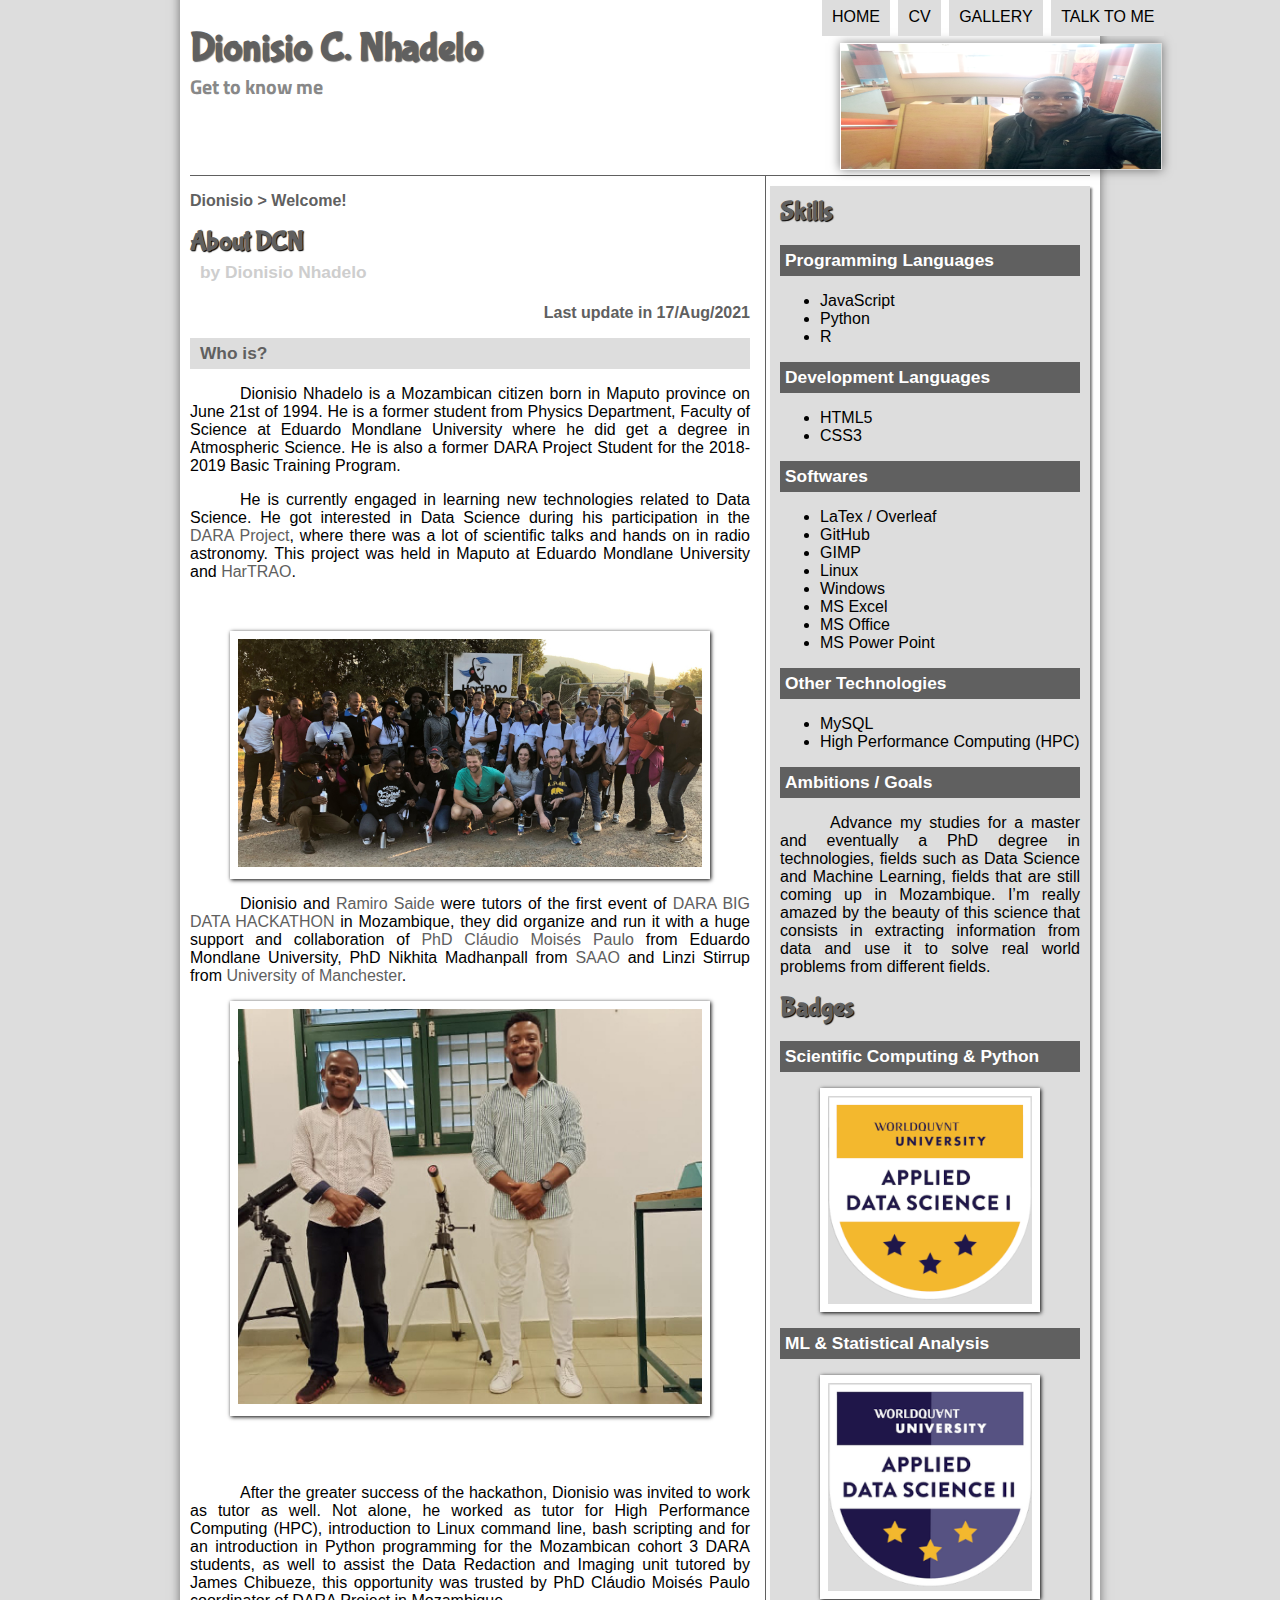
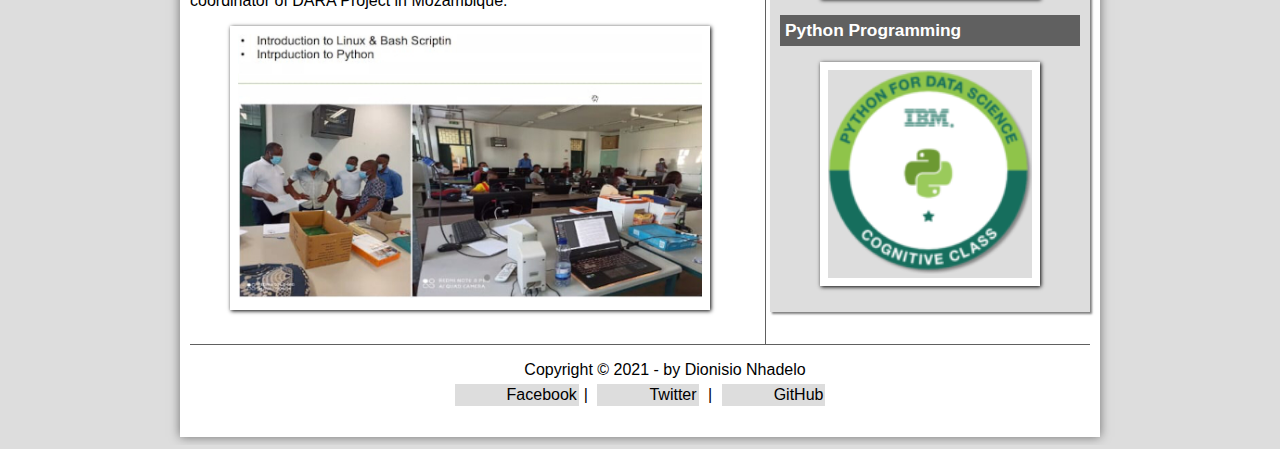
==== index.html @ fe620039 "MUDAS" ====
<!DOCTYPE html>
<html lang="pt-pt">
<head>
    <meta charset="UTF-8">
    <meta name="viewport" content="width=device-width, initial-scale=1.0">
    <title>DCN Dionisio Nhadelo</title>
    <link rel="stylesheet" type="text/css" href="css/estilo.css">
</head>
<script language="javascript" src="javascript/funcoes.js"></script>
<body>

<!--INICIO DO CABECALHO E BARRA DE NAVEGACAO-->    
<div id="interface">

    <header id="cabecalho">
    <hgroup>
    <h1>Dionisio C. Nhadelo</h1>
    <h2>Get to know me</h2>
    </hgroup>
    <img id="icone" src="icones/dionisio.png">  
    <nav id="menu">

<!--FUNCIONALIDADES DA BARRA DE NAVEGACAO-->
    <h1>Menu principal</h1>
    <ul type="disc">

        <li onmousemove="mudaFoto('icones/home.png')" onmouseout="mudaFoto('icones/dionisio.png')"><a href="index.html">Home</a></li>

        <li onmousemove="mudaFoto('icones/cv3.png')" onmouseout="mudaFoto('icones/dionisio.png')"><a href="cv.html">Cv</a></li>
        
        <li onmousemove="mudaFoto('icones/gallery2.png')" onmouseout="mudaFoto('icones/dionisio.png')"><a href="gallery.html">Gallery</a></a></li>

        <li onmousemove="mudaFoto('icones/contact.png')" onmouseout="mudaFoto('icones/dionisio.png')"><a href="talktome.html">Talk to me</a></a></li>
    </ul>

    </nav>

    </header>

<!--FIM DO CABECALHO & BARRA DE NAVEGACAO-->

<!--INICIO DO CONTEUDO PRINCIPAL-->    

<section id="corpo">  

<article id="noticia-principal">    
<header id="cabecalho-artigo">
<hgroup> 
<h3>Dionisio > Welcome!</h3> 
<h1>About DCN</h1>
<h2>by Dionisio Nhadelo</h2>
<h3 class="direita">Last update in 17/Aug/2021</h3>
</hgroup>
</header>
    
<h2>Who is?</h2>
<p>Dionisio Nhadelo is a Mozambican citizen born in Maputo province on June 21st of 1994. He is a former student from Physics Department, Faculty of Science at Eduardo Mondlane University where he did get a degree in Atmospheric Science. He is also a former DARA Project Student for the 2018-2019 Basic Training Program.</p>

<p>He is currently engaged in learning new technologies related to Data Science. He got interested in Data Science during his participation in the <a href="http://dara-project.org" target="_blank">DARA Project</a>, where there was a lot of scientific talks and hands on in radio astronomy. This project was held in Maputo at Eduardo Mondlane University and <a href="" target="_blank">HarTRAO</a>.</p><br/>
<figure class="foto-legenda">
<img  src="imagens/hartrao_peq.JPEG">
<figcaption>
    <h3>HarTRAO</h3>
    <h4><p>2019 DARA Students</p></h4>
</figcaption>

</figure>

<p>Dionisio and <a href="https://www.dara-project.org/ramiro-saide" target="_blanck">Ramiro Saide</a> were tutors of the first event of <a href="https://www.darabigdata.com/uem-hackathon-mozambique" target="_blank">DARA BIG DATA HACKATHON</a> in Mozambique, they did organize and run it with a huge support and collaboration of <a href="https://claudiompgalanhane.weebly.com/" target="_blank">PhD Cláudio Moisés Paulo</a> from Eduardo Mondlane University, PhD Nikhita Madhanpall from <a href="https://www.saao.ac.za/" target="_blank"> SAAO</a> and Linzi Stirrup from <a href="http://http://www.jodrellbank.manchester.ac.uk/people/staff/profile/?ea=Linzi.Stirrup" target="_blank">University of Manchester</a>.</p>

<figure class="foto-legenda">
    <img  src="imagens/diomi2.JPEG">
    <figcaption>
        <h3>Tutors For the HACKATHON</h3>
       <h4> <p>Dionisio & Ramiro</p></h4>
    </figcaption>
    
    </figure><br/>

<br/><p>After the greater success of the hackathon, Dionisio was invited to work as tutor as well. Not alone, he worked as tutor for High Performance Computing (HPC), introduction to Linux command line, bash scripting and for an introduction in Python programming for the Mozambican cohort 3 DARA students, as well to assist the Data Redaction and Imaging unit tutored by James Chibueze, this opportunity was trusted by PhD Cláudio Moisés Paulo coordinator of DARA Project in Mozambique.</p> 

<figure class="foto-legenda">
    <img  src="imagens/hpc5.JPEG">
    <figcaption>
        <h3>UEM</h3>
        <h4><p>2021 DARA Students</p></h4>
    </figcaption>
    
    </figure><br/>
     
   
</article>
</section> 
<!--FIM DO CONTEUDO PRINCIPAL-->

<!--INICIO DO CONTEUDO LATERAL-->
<aside id="lateral">
 <h1>Skills</h1>
 <h2>Programming Languages</h2>
 <ul>
    <li>JavaScript</li>
    <li>Python</li>
    <li>R</li>
 </ul>

<h2>Development Languages</h2>
 <ul>
    <li>HTML5</li>
    <li>CSS3</li>
 </ul>

<h2>Softwares</h2>
 <ul>
    <li>LaTex / Overleaf</li>
    <li>GitHub</li>
    <li>GIMP</li>
    <li>Linux</li>
    <li>Windows</li>
   <li>MS Excel</li>
   <li>MS Office</li>
   <li>MS Power Point</li>
 </ul>

<h2>Other Technologies</h2>
<ul>
    <li>MySQL</li>
    <li>High Performance Computing (HPC)</li>
    
</ul>


<h2>Ambitions / Goals</h2>
<p>Advance my studies for a master and eventually a PhD degree in technologies, fields such as Data Science and Machine Learning, fields that are still coming up in Mozambique. I’m really amazed by the beauty of this science that consists in extracting information from data and use it to solve real world problems from different fields.</p>

<h1>Badges</h1>
<h2>Scientific Computing & Python</h2>
<figure class="foto-legenda">
    <img  src="icones/wquu1.png">
    <figcaption>
        <h3>Data Science</h3>
        <h4><p>WQU</p></h4>
    </figcaption>
    
    </figure>

    <h2>ML & Statistical Analysis</h2>
<figure class="foto-legenda">
    <img  src="icones/wquu2.png">
    <figcaption>
        <h3>Data Science</h3>
        <h4><p>WQU</p></h4>
    </figcaption>
    
    </figure>

    <h2>Python Programming</h2>
<figure class="foto-legenda">
    <img  src="icones/ibm.png">
    <figcaption>
        <h3>Python for Data Science</h3>
        <h4><p>Cognitive Class</p></h4>
    </figcaption>
    
    </figure>
</aside>
<!--FIM DO CONTEUDO LATERAL-->

<!--INICIO DO RODAPÉ-->
<footer id="rodape">
<p>Copyright &copy; 2021 - by Dionisio Nhadelo <br/>
<a href="http://facebook.com/dionisio.candido.5" target="_blank">Facebook </a>| <a href="http://twitter.com/nhadelo" target="_blank">Twitter</a> | <a href="http://github.com/dionisionhadelo" target="_blank"> GitHub</a></p>
</footer>

<!--FIM DO RODAPÉ-->

</div>

</body>
</html>
---- css/estilo.css ----
@charset "UTF-8";
@import url('https://fonts.googleapis.com/css2?family=Titillium+Web&display=swap');
@font-face {
    font-family: 'FonteLogo';
    src: url("../fonts/BubblegumSans-Regular.ttf");
}

/* Formatacao do corpo */
body{
    font-family: Arial, sans-serif;
    background-color: #dddddd;
    color: rgba(0,0,0,1);
   
}

/* Formatacao do icone */
header#cabecalho img#icone {
    position: absolute;
    left: 840px;
    top: 43px;
    padding: 1px;
    box-shadow: 0px 0px 10px rgba(0,0,0,.5);

}

/* Formatacao do cabecalho */
header#cabecalho {
    border-bottom: 1px #606060 solid;
    height: 150px;
}
header#cabecalho h1 {
    font-family: 'FonteLogo', sans-serif;
    font-size: 30pt;
    color: #606060;
    text-shadow: 1px 1px 1px rgba(0,0,0,.6);
    padding: 0px;
    margin-bottom: 0px;
}
header#cabecalho h2 {
    /*font-family: Arial, sans-serif;*/
    font-family: 'Titillium Web', sans-serif;
    font-size: 15pt;
    color: #888888;
    padding: 0px;
    margin-top: 0px;
}

/* Formatacao da interface */
div#interface {
    width: 900px;
    background-color: #ffffff;
    margin: -20px auto 0px auto;
    box-shadow: 0px 0px 10px rgba(0,0,0,.5);
    padding: 10px;
}

/* Formatacao do titulo de nivel 1 */
h1{ 
    font-family: Arial;
    font-size: 30pt;
    color: black;
    text-shadow: 1px 1px 1px black;

}
/* Formatacao dos paragrafos */
p{
    text-align: justify;
    text-indent: 50px; 
}  
a {
    color: #606060;
    text-decoration: none;
}
a:hover {
    text-decoration: underline;
}



/* Formatacao de imagens com legendas */
figure.foto-legenda{
    position: relative;
    border: 8px solid white;
    box-shadow: 1px 1px 4px black;
}

figure.foto-legenda img {
    width: 100%;
    height: 100%;
}

figure.foto-legenda figcaption{
    opacity: 0;
    position: absolute;
    top: 0px;
    background-color: rgba(0,0,0,.4);
    color: white;
    width: 100%;
    height: 100%;
    padding: 10px;
    box-sizing: border-box;
    transition: opacity 1s;
}

figure.foto-legenda:hover figcaption {
    opacity: 1;

}

/* Formatacao do Menu*/
nav#menu ul {
    list-style: none;
    text-transform: uppercase;
    position: absolute;
    top: -20px;
    left: 780px;

}
nav#menu {
    display: block;
}

nav#menu li {
    display: inline-block;
    background-color: #dddddd;
    padding: 10px;
    margin: 2px;
    transition: 1s;

}

nav#menu li:hover {
    background-color: #606060;
}

nav#menu h1 {
    display: none;
}

nav#menu a {
    color: #000000;
    text-decoration: none;
}

nav#menu a:hover {
    color: #ffffff;
    text-decoration: underline;

}
section#corpo {
    display: block;
    width: 560px;
    float: left;
    border-right: 1px solid #606060;
    padding-right: 15px;

}
article#noticia-principal h2 {
    font-size: 13pt;
    color: #606060;
    background-color: #dddddd;
    padding: 5px 0px 5px 10px;
    margin: 10px 0px 10px 0px;


}
header#cabecalho-artigo h1 {
    font-family: 'FonteLogo', sans-serif;
    font-size: 20pt;
    color: #606060;
    margin-bottom: 0px;
    margin-top: 0px;


}

header#cabecalho-artigo h2 {
    font-size: 13pt;
    color: #cecece;
    background-color: #ffffff;
    margin: 0px;

}

header#cabecalho-artigo h3 {
    font-size: 12pt;
    color: #606060;

}

.direita {
    text-align: right;
}

aside#lateral {
    display: block;
    width: 300px;
    float: right;
    padding-left: 15px;
    background-color: #dddddd;
    padding: 10px;
    margin-top: 10px;
    box-shadow: 2px 2px 2px rgba(0,0,0,.5);

}
aside#lateral h1 {
    font-family: 'FonteLogo', sans-serif;
    font-size: 20pt;
    color: #606060;
    margin-top: 0px;
}
aside#lateral h2 {
    background-color: #606060;
    font-size: 13pt;
    color: #ffffff;
    padding: 5px;

}

footer#rodape {
    clear: both;
    border-top: 1px solid #606060;
}
footer#rodape p{
    text-align: center;
}
footer#rodape a {
    color: #000000;
    text-decoration: none;
}

footer#rodape a:hover {
    color: #585454;
    text-decoration: underline;
}


footer#rodape a {
    display: inline-block;
    background-color: #dddddd;
    padding: 2px;
    margin: 5px;
    transition: 1s;
}
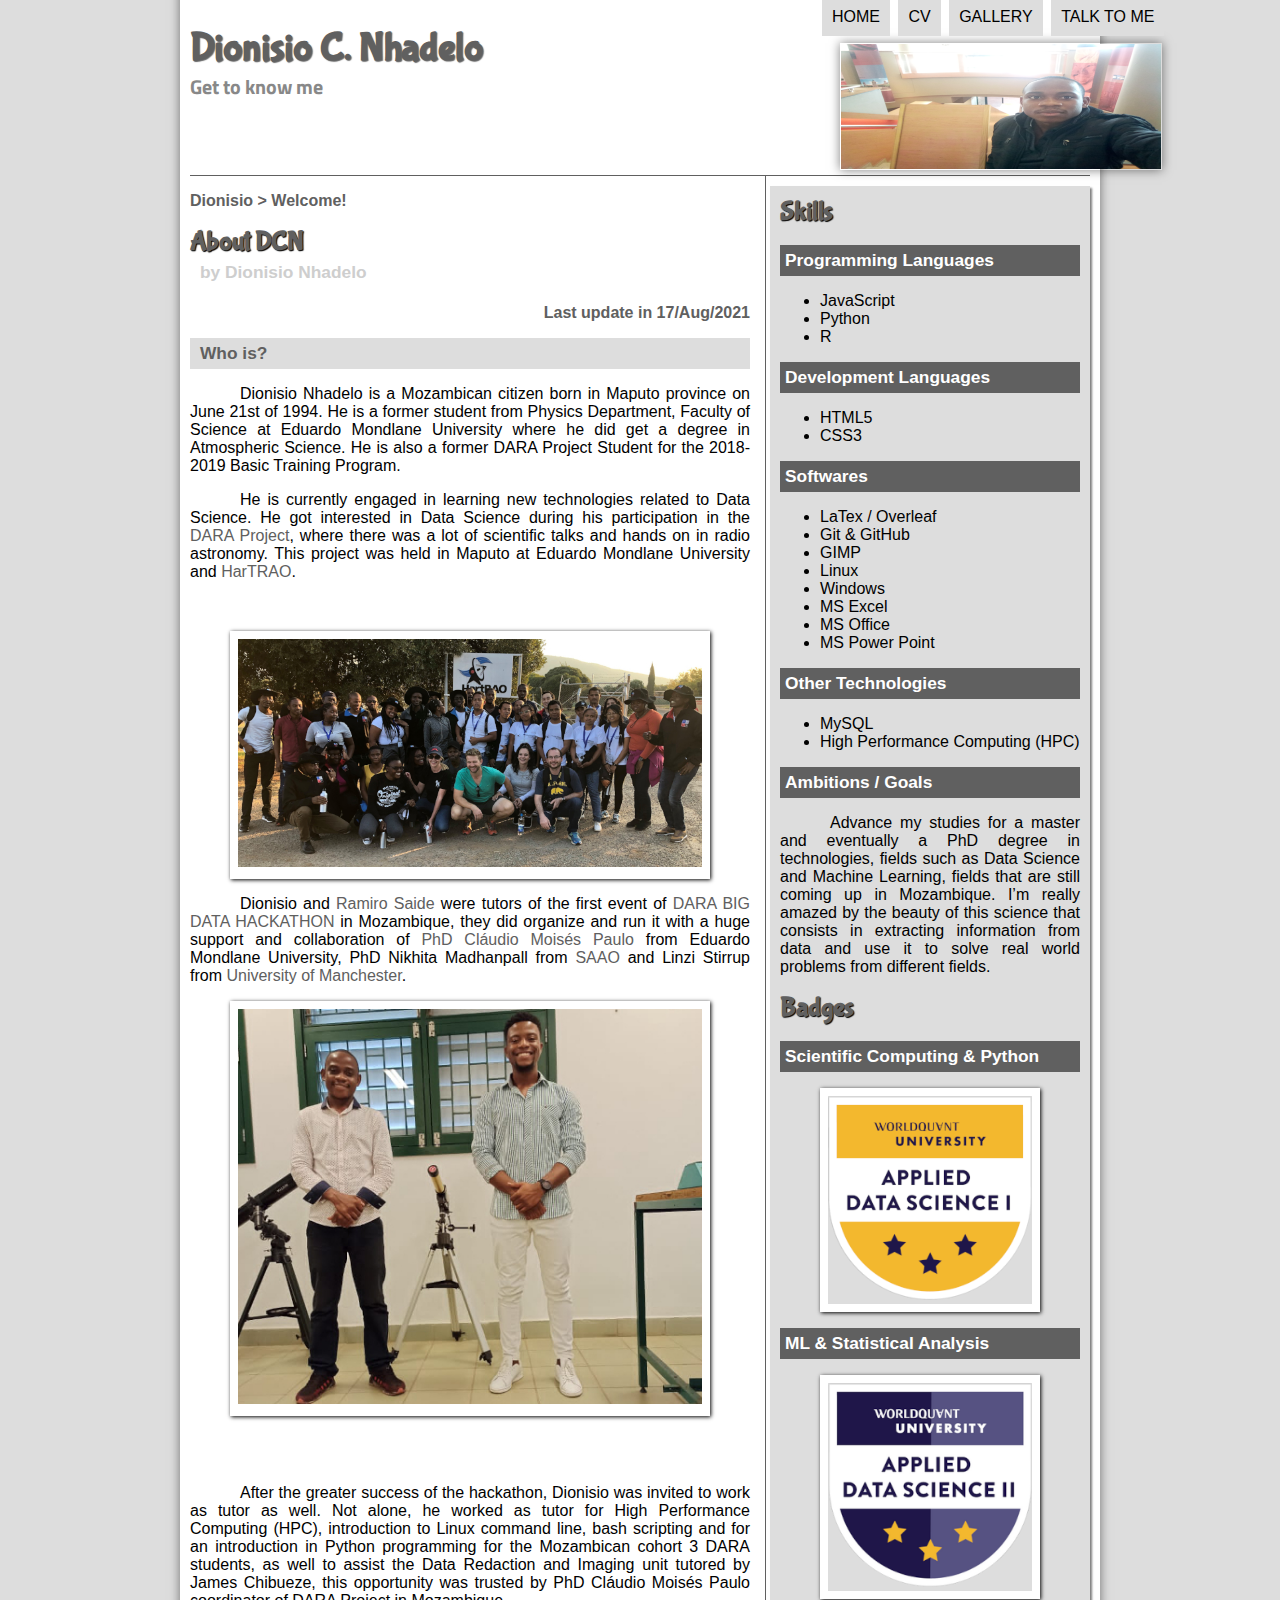
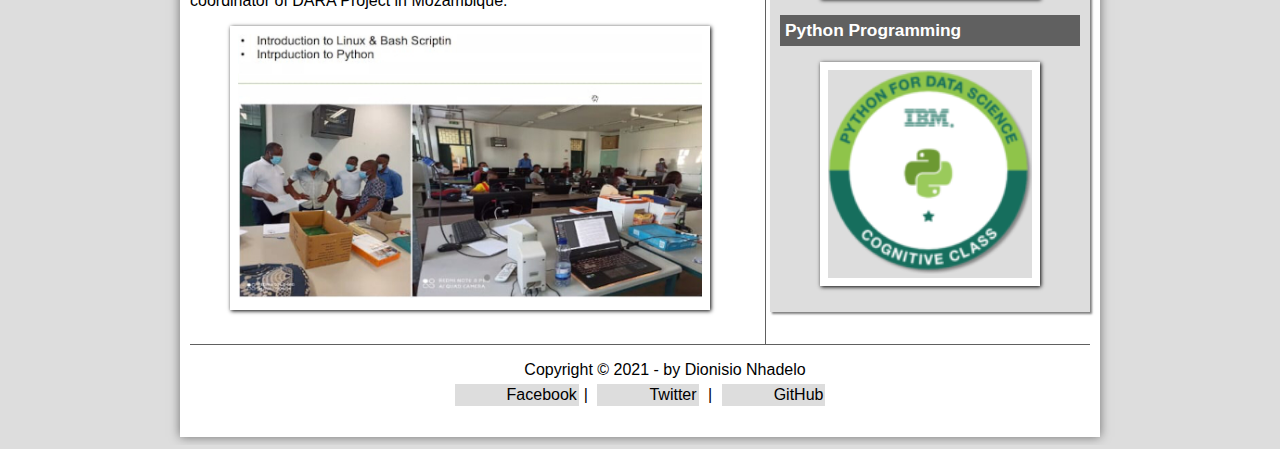
==== commit 4be0d64d: "foto" ====
--- a/index.html
+++ b/index.html
@@ -3,7 +3,7 @@
 <head>
     <meta charset="UTF-8">
     <meta name="viewport" content="width=device-width, initial-scale=1.0">
-    <title>DCN Dionisio Nhadelo</title>
+    <title>Dionisio | Welcome</title>
     <link rel="stylesheet" type="text/css" href="css/estilo.css">
 </head>
 <script language="javascript" src="javascript/funcoes.js"></script>
@@ -112,7 +112,7 @@
 <h2>Softwares</h2>
  <ul>
     <li>LaTex / Overleaf</li>
-    <li>GitHub</li>
+    <li>Git & GitHub</li>
     <li>GIMP</li>
     <li>Linux</li>
     <li>Windows</li>
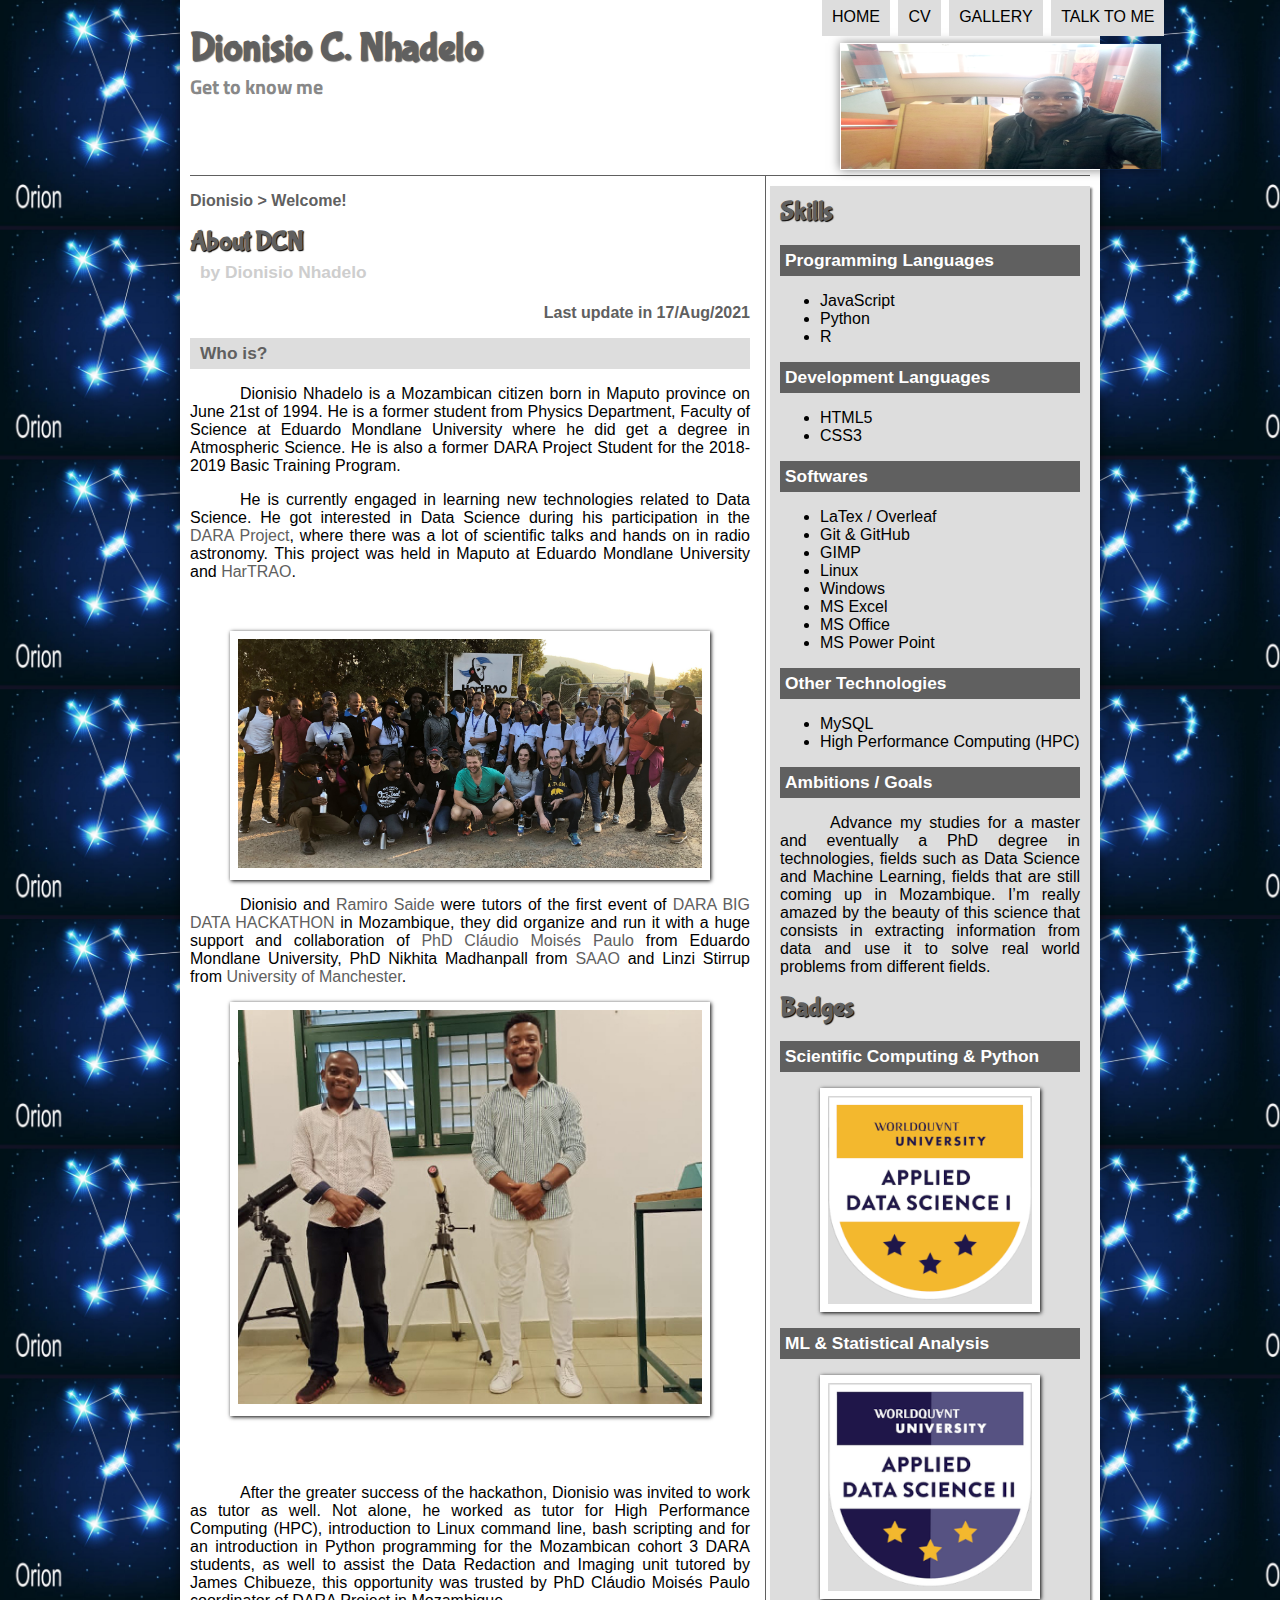
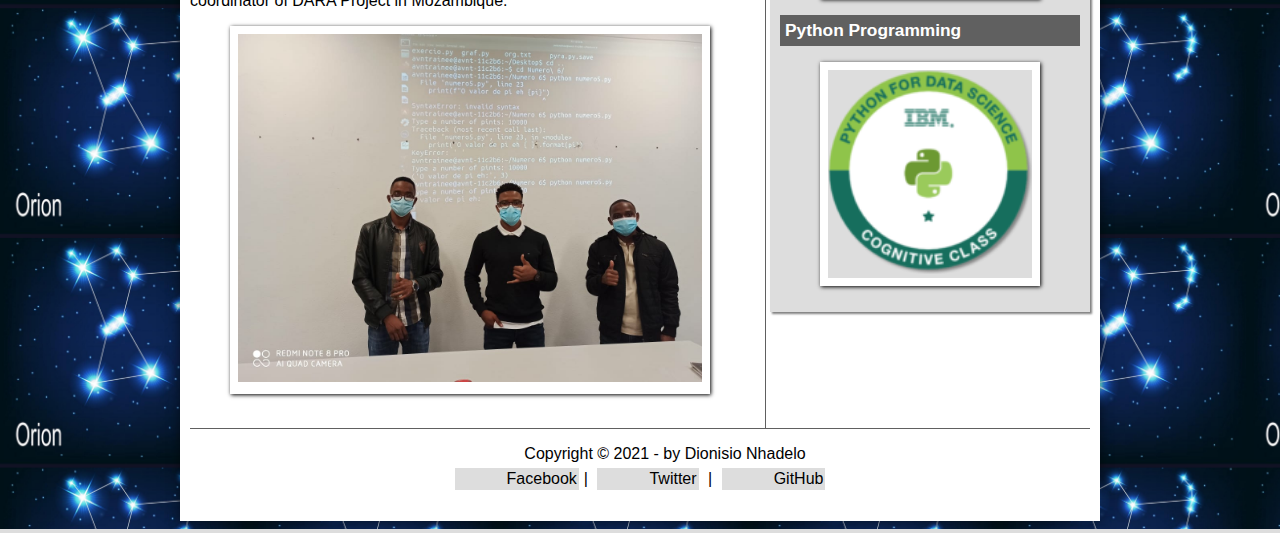
==== commit 241e9aa1: "hjj" ====
--- a/index.html
+++ b/index.html
@@ -58,7 +58,7 @@
 
 <p>He is currently engaged in learning new technologies related to Data Science. He got interested in Data Science during his participation in the <a href="http://dara-project.org" target="_blank">DARA Project</a>, where there was a lot of scientific talks and hands on in radio astronomy. This project was held in Maputo at Eduardo Mondlane University and <a href="" target="_blank">HarTRAO</a>.</p><br/>
 <figure class="foto-legenda">
-<img  src="imagens/hartrao_peq.JPEG">
+<img  src="imagens/hartrao.png">
 <figcaption>
     <h3>HarTRAO</h3>
     <h4><p>2019 DARA Students</p></h4>
@@ -80,10 +80,10 @@
 <br/><p>After the greater success of the hackathon, Dionisio was invited to work as tutor as well. Not alone, he worked as tutor for High Performance Computing (HPC), introduction to Linux command line, bash scripting and for an introduction in Python programming for the Mozambican cohort 3 DARA students, as well to assist the Data Redaction and Imaging unit tutored by James Chibueze, this opportunity was trusted by PhD Cláudio Moisés Paulo coordinator of DARA Project in Mozambique.</p> 
 
 <figure class="foto-legenda">
-    <img  src="imagens/hpc5.JPEG">
+    <img  src="imagens/front.png">
     <figcaption>
-        <h3>UEM</h3>
-        <h4><p>2021 DARA Students</p></h4>
+        <h3>2021 UEM, DARA Project</h3>
+        <h4><p>Linux & Python tutors</p></h4>
     </figcaption>
     
     </figure><br/>
--- a/css/estilo.css
+++ b/css/estilo.css
@@ -10,6 +10,9 @@
     font-family: Arial, sans-serif;
     background-color: #dddddd;
     color: rgba(0,0,0,1);
+    background-image: url("../imagens/fundo2.jpg");
+    background-size: 250px;
+    
    
 }
 
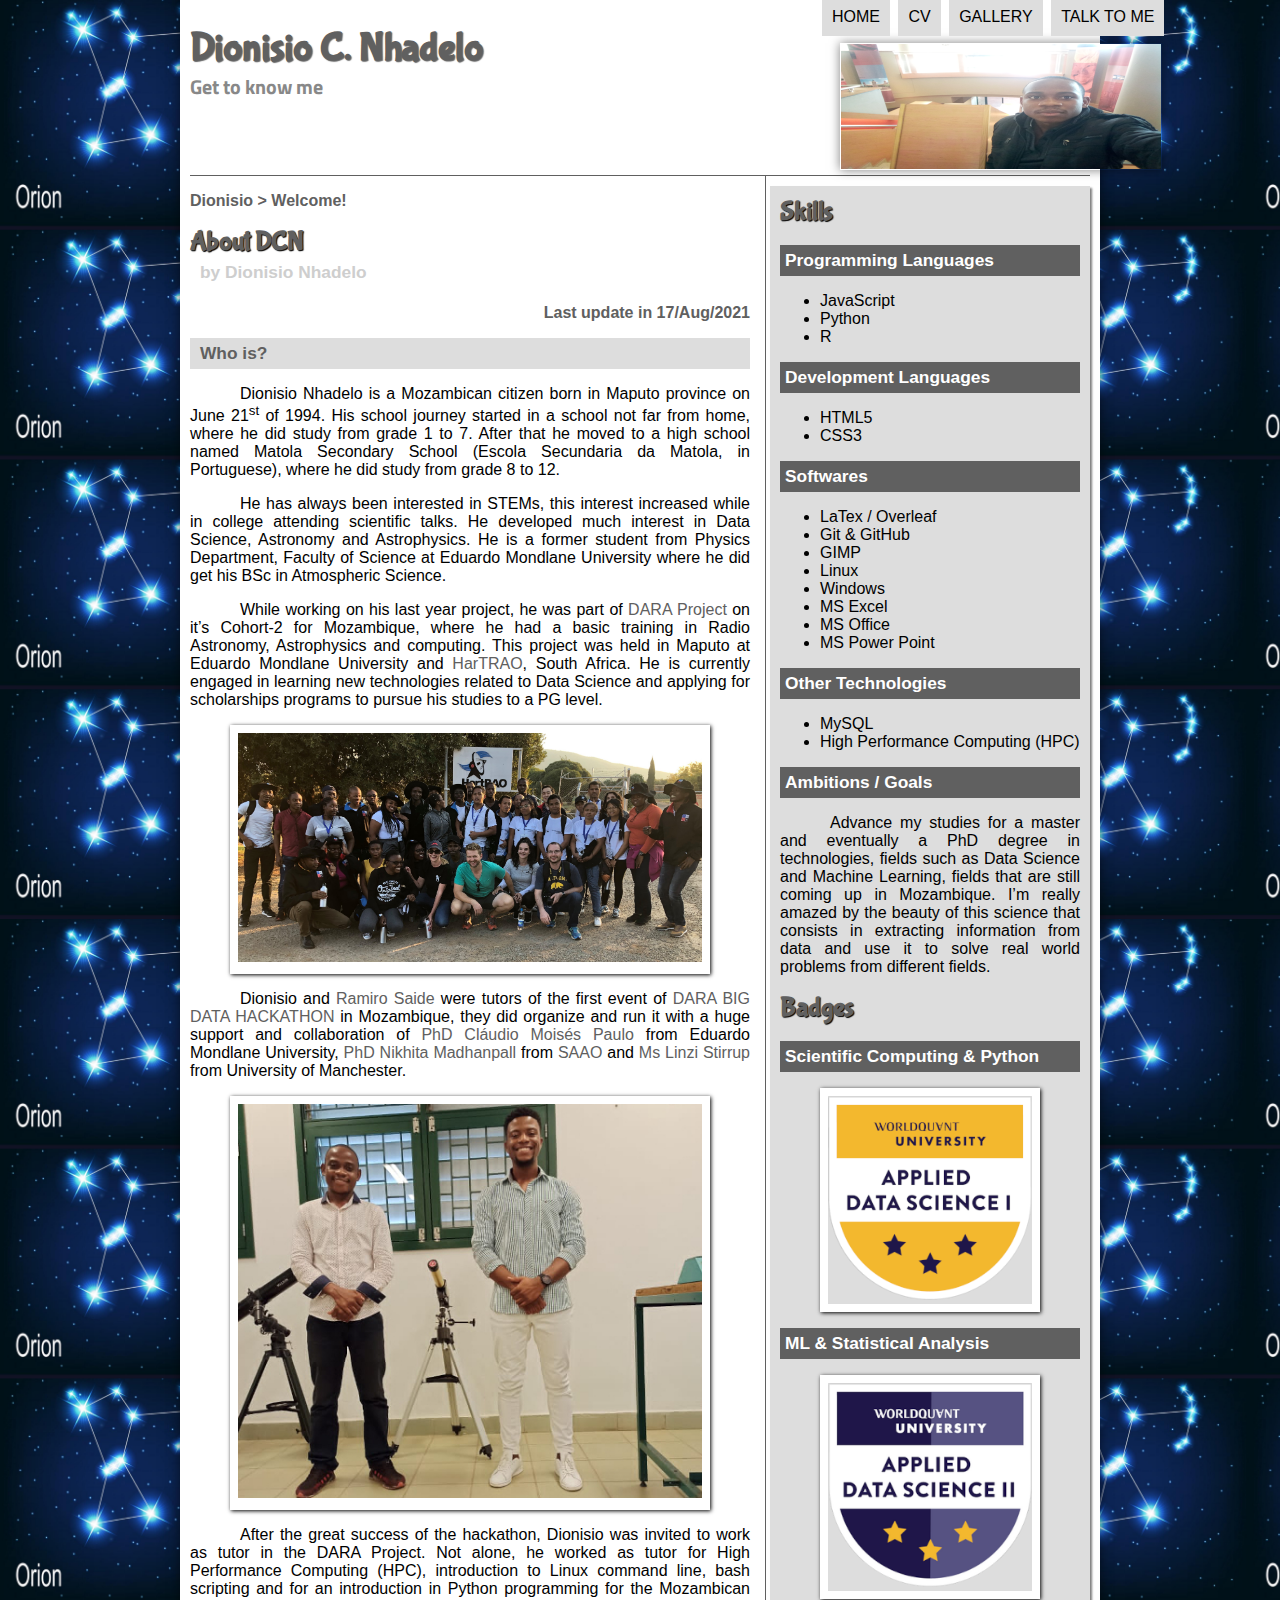
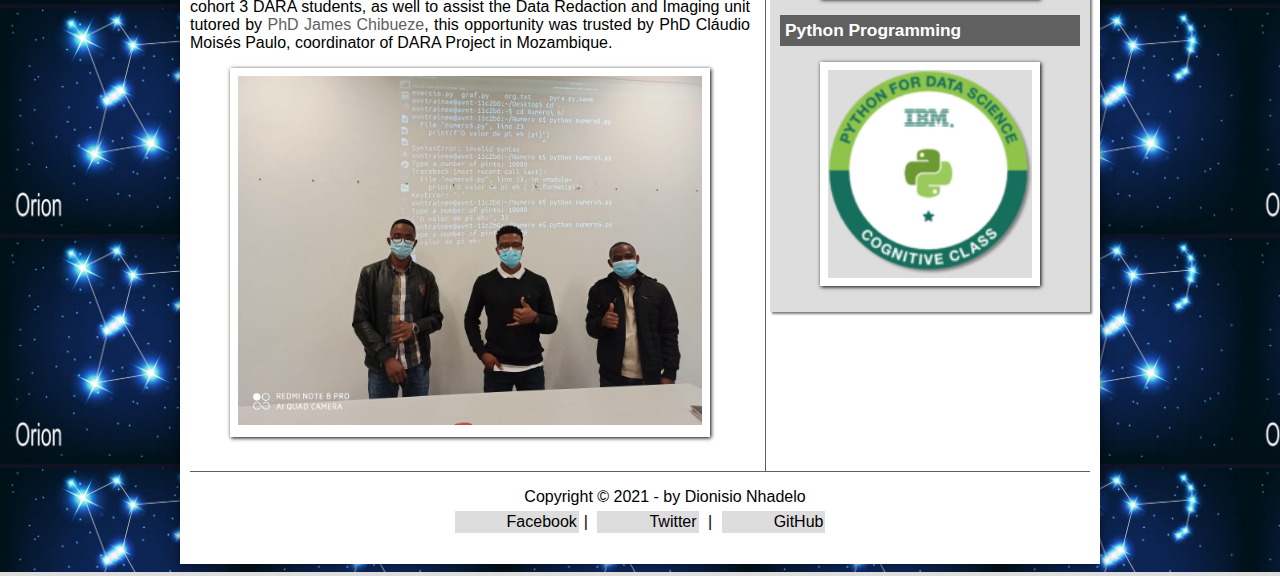
==== commit 36aaa3d0: "jhj" ====
--- a/index.html
+++ b/index.html
@@ -54,9 +54,12 @@
 </header>
     
 <h2>Who is?</h2>
-<p>Dionisio Nhadelo is a Mozambican citizen born in Maputo province on June 21st of 1994. He is a former student from Physics Department, Faculty of Science at Eduardo Mondlane University where he did get a degree in Atmospheric Science. He is also a former DARA Project Student for the 2018-2019 Basic Training Program.</p>
+<p>Dionisio Nhadelo is a Mozambican citizen born in Maputo province on June 21<sup>st</sup> of 1994. His school journey started in a school not far from home, where he did study from grade 1 to 7. After that he moved to a high school named Matola Secondary School (Escola Secundaria da Matola, in Portuguese), where he did study from grade 8 to 12.</p>
 
-<p>He is currently engaged in learning new technologies related to Data Science. He got interested in Data Science during his participation in the <a href="http://dara-project.org" target="_blank">DARA Project</a>, where there was a lot of scientific talks and hands on in radio astronomy. This project was held in Maputo at Eduardo Mondlane University and <a href="" target="_blank">HarTRAO</a>.</p><br/>
+<p>He has always been interested in STEMs, this interest increased while in college attending scientific talks. He developed much interest in Data Science, Astronomy and Astrophysics. He is a former student from Physics Department, Faculty of Science at Eduardo Mondlane University where he did get his BSc in Atmospheric Science. </p>
+
+<p>While working on his last year project, he was part of <a href="http://dara-project.org" target="_blank">DARA Project</a> on it’s Cohort-2 for Mozambique, where he had a basic training in Radio Astronomy, Astrophysics and computing. This project was held in Maputo at Eduardo Mondlane University and <a href="http://www.hartrao.ac.za/" target="_blank">HarTRAO</a>, South Africa. He is currently engaged in learning new technologies related to Data Science and applying for scholarships programs to pursue his studies to a PG level.</p>
+
 <figure class="foto-legenda">
 <img  src="imagens/hartrao.png">
 <figcaption>
@@ -66,7 +69,7 @@
 
 </figure>
 
-<p>Dionisio and <a href="https://www.dara-project.org/ramiro-saide" target="_blanck">Ramiro Saide</a> were tutors of the first event of <a href="https://www.darabigdata.com/uem-hackathon-mozambique" target="_blank">DARA BIG DATA HACKATHON</a> in Mozambique, they did organize and run it with a huge support and collaboration of <a href="https://claudiompgalanhane.weebly.com/" target="_blank">PhD Cláudio Moisés Paulo</a> from Eduardo Mondlane University, PhD Nikhita Madhanpall from <a href="https://www.saao.ac.za/" target="_blank"> SAAO</a> and Linzi Stirrup from <a href="http://http://www.jodrellbank.manchester.ac.uk/people/staff/profile/?ea=Linzi.Stirrup" target="_blank">University of Manchester</a>.</p>
+<p>Dionisio and <a href="https://www.dara-project.org/ramiro-saide" target="_blanck">Ramiro Saide</a> were tutors of the first event of <a href="https://www.darabigdata.com/uem-hackathon-mozambique" target="_blank">DARA BIG DATA HACKATHON</a> in Mozambique, they did organize and run it with a huge support and collaboration of <a href="https://claudiompgalanhane.weebly.com/" target="_blank">PhD Cláudio Moisés Paulo</a> from Eduardo Mondlane University, <a href="https://www.astro4dev.org/flagship-themes/flagship-on-knowledge-and-skills-for-development/big-data-hackathons/" target="_blank">PhD Nikhita Madhanpall</a>  from <a href="https://www.saao.ac.za/" target="_blank"> SAAO</a> and <a href="https://www.linkedin.com/in/linzi-stirrup-996770183/?originalSubdomain=uk" target="_blank">Ms Linzi Stirrup</a> from University of Manchester.</p>
 
 <figure class="foto-legenda">
     <img  src="imagens/diomi2.JPEG">
@@ -75,9 +78,9 @@
        <h4> <p>Dionisio & Ramiro</p></h4>
     </figcaption>
     
-    </figure><br/>
+    </figure>
 
-<br/><p>After the greater success of the hackathon, Dionisio was invited to work as tutor as well. Not alone, he worked as tutor for High Performance Computing (HPC), introduction to Linux command line, bash scripting and for an introduction in Python programming for the Mozambican cohort 3 DARA students, as well to assist the Data Redaction and Imaging unit tutored by James Chibueze, this opportunity was trusted by PhD Cláudio Moisés Paulo coordinator of DARA Project in Mozambique.</p> 
+<p>After the great success of the hackathon, Dionisio was invited to work as tutor in the DARA Project. Not alone, he worked as tutor for High Performance Computing (HPC), introduction to Linux command line, bash scripting and for an introduction in Python programming for the Mozambican cohort 3 DARA students, as well to assist the Data Redaction and Imaging unit tutored by <a href="https://orcid.org/0000-0002-9875-7436" target="_blank"> PhD James Chibueze</a>, this opportunity was trusted by PhD Cláudio Moisés Paulo, coordinator of DARA Project in Mozambique.</p> 
 
 <figure class="foto-legenda">
     <img  src="imagens/front.png">
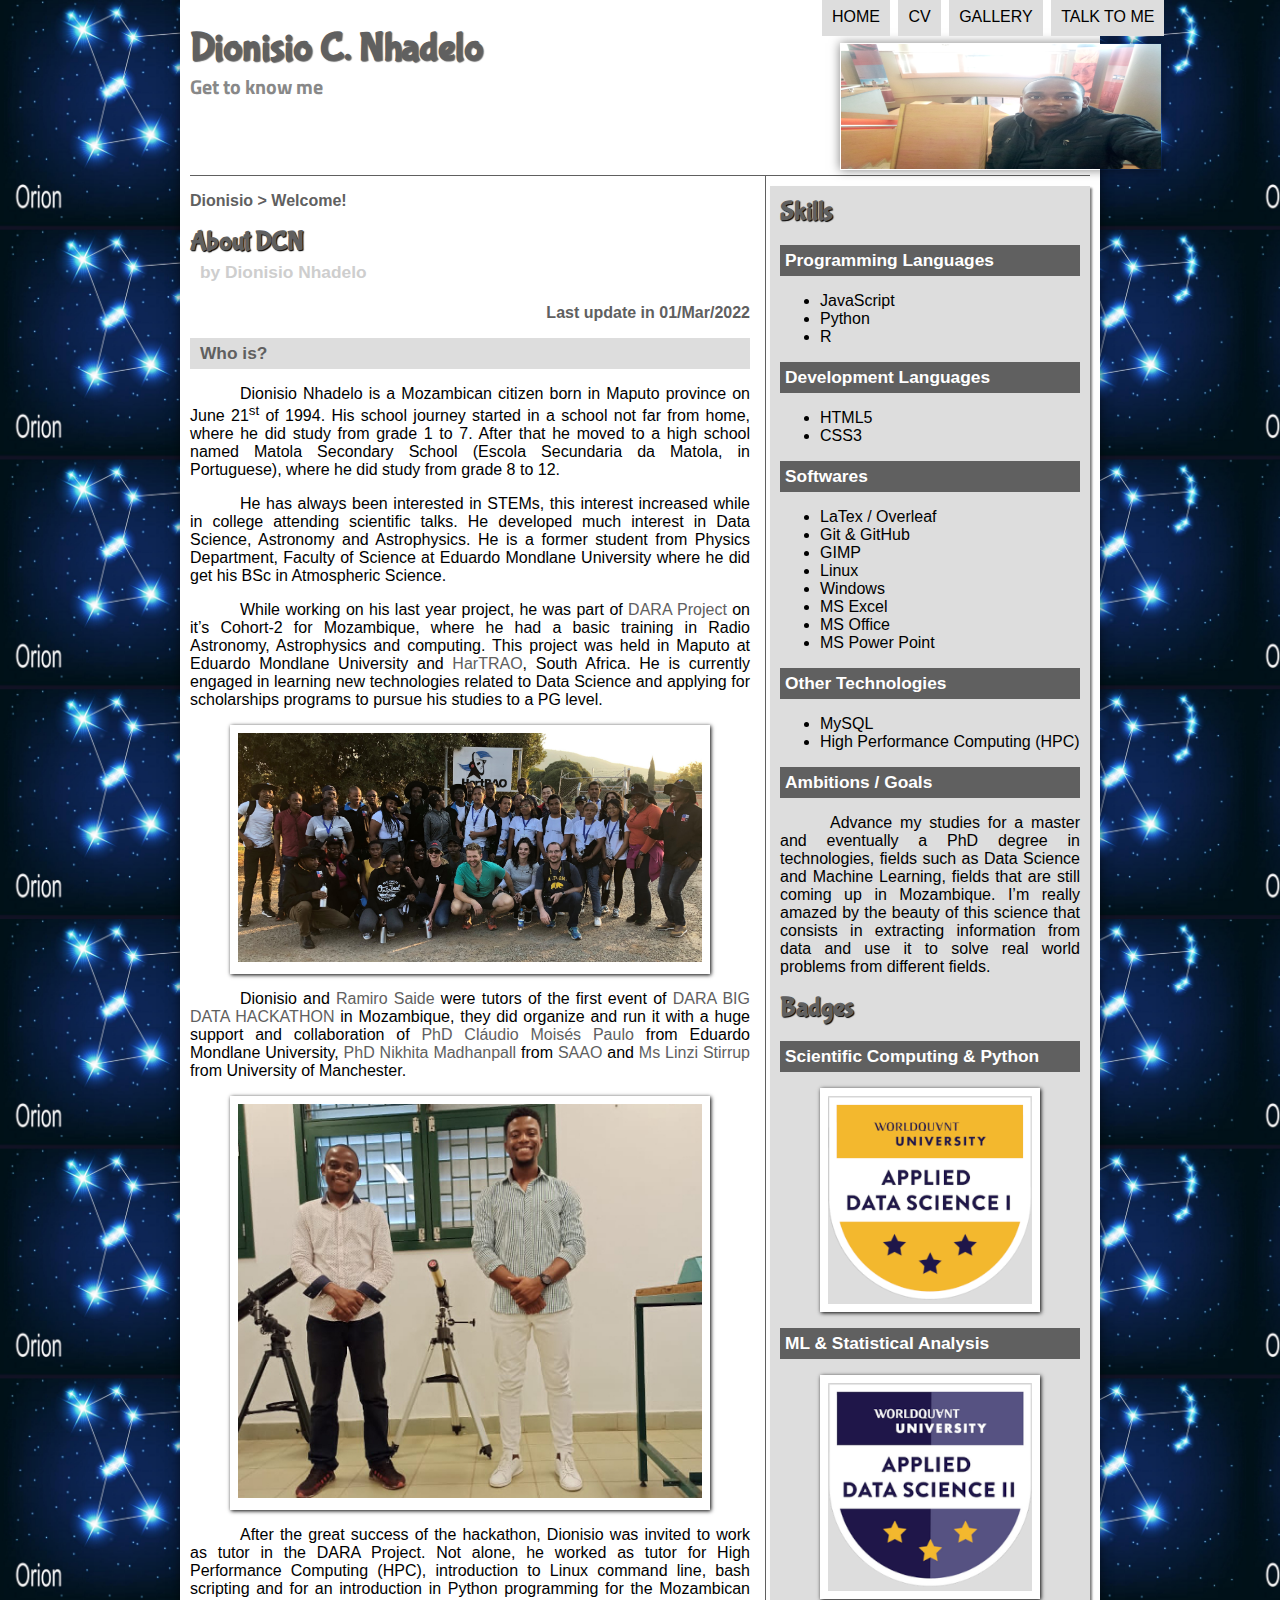
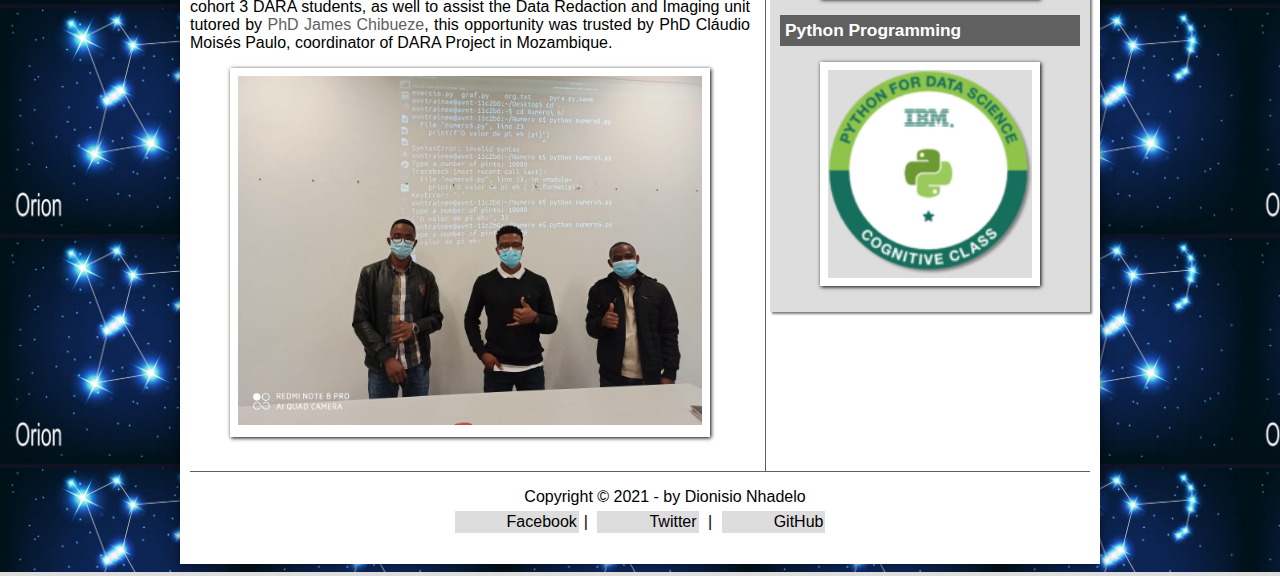
==== commit 4a6279b0: "Update" ====
--- a/index.html
+++ b/index.html
@@ -49,7 +49,7 @@
 <h3>Dionisio > Welcome!</h3> 
 <h1>About DCN</h1>
 <h2>by Dionisio Nhadelo</h2>
-<h3 class="direita">Last update in 17/Aug/2021</h3>
+<h3 class="direita">Last update in 01/Mar/2022</h3>
 </hgroup>
 </header>
     
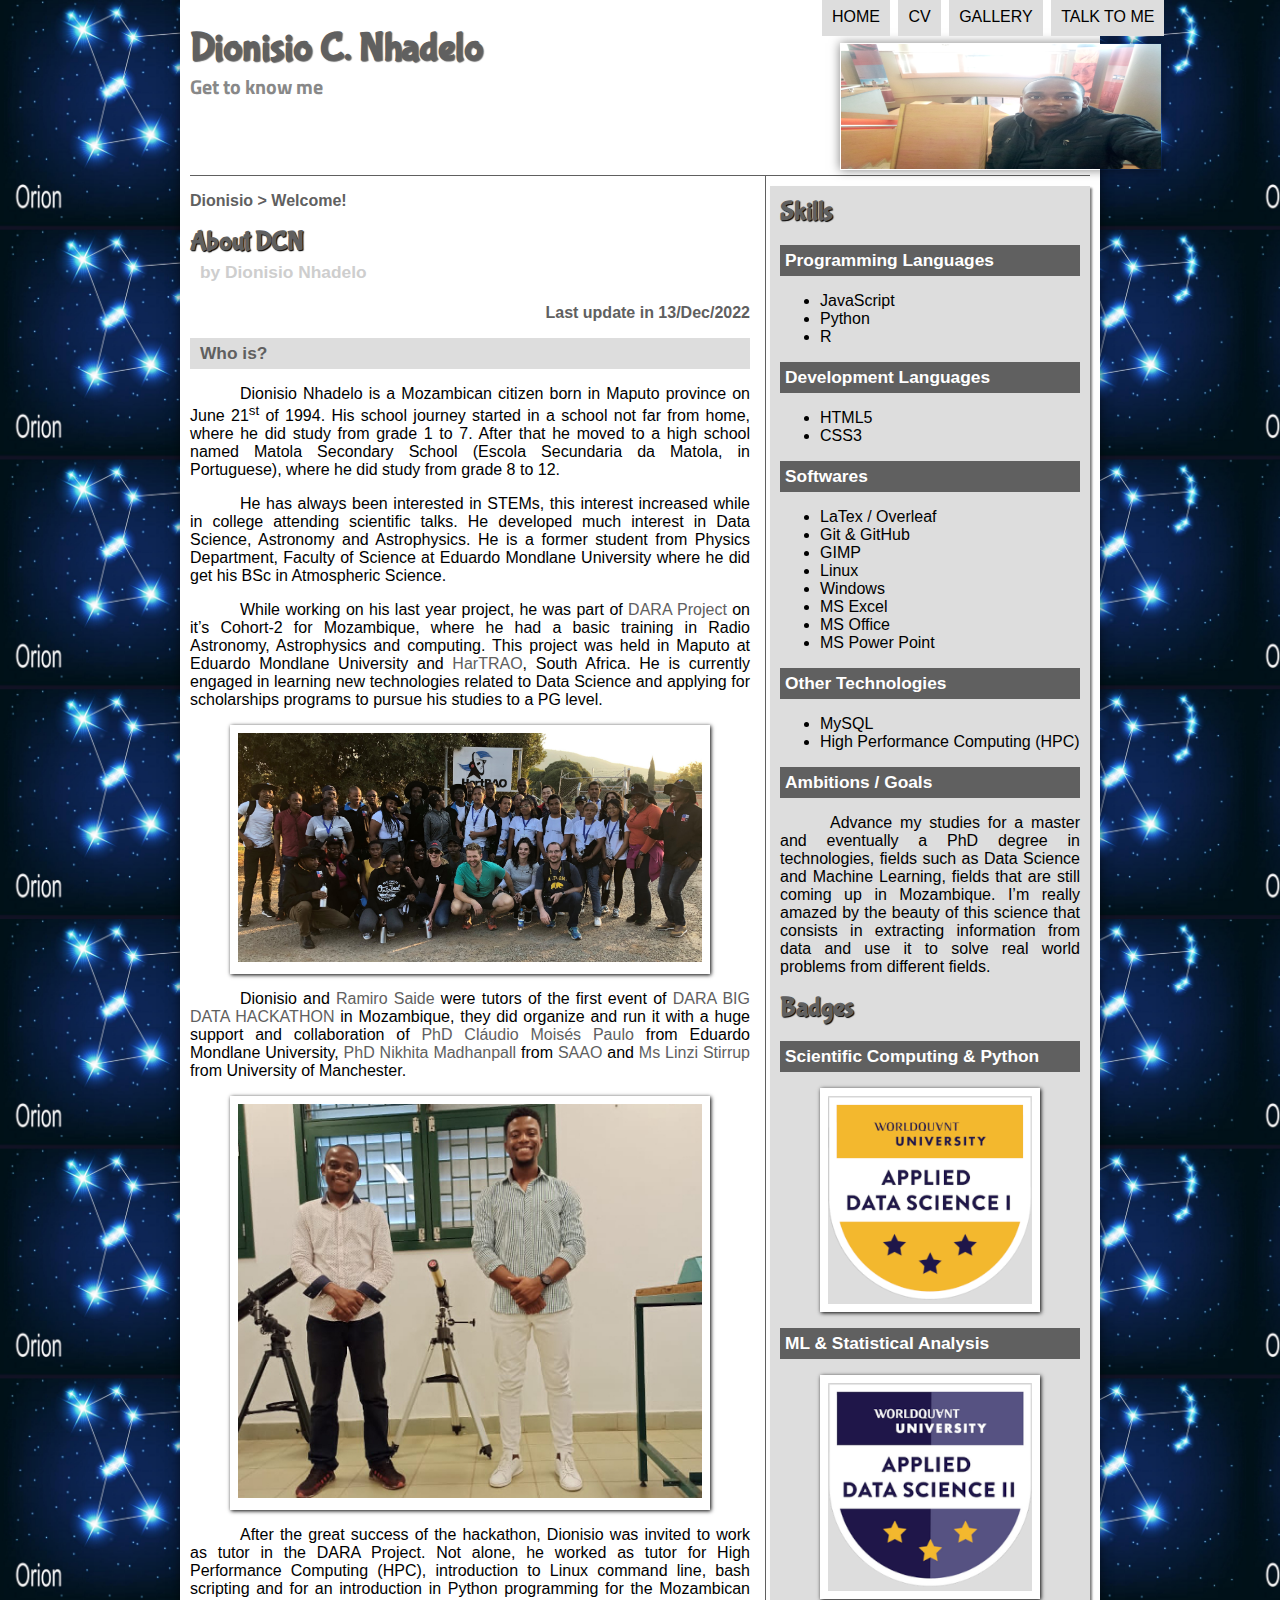
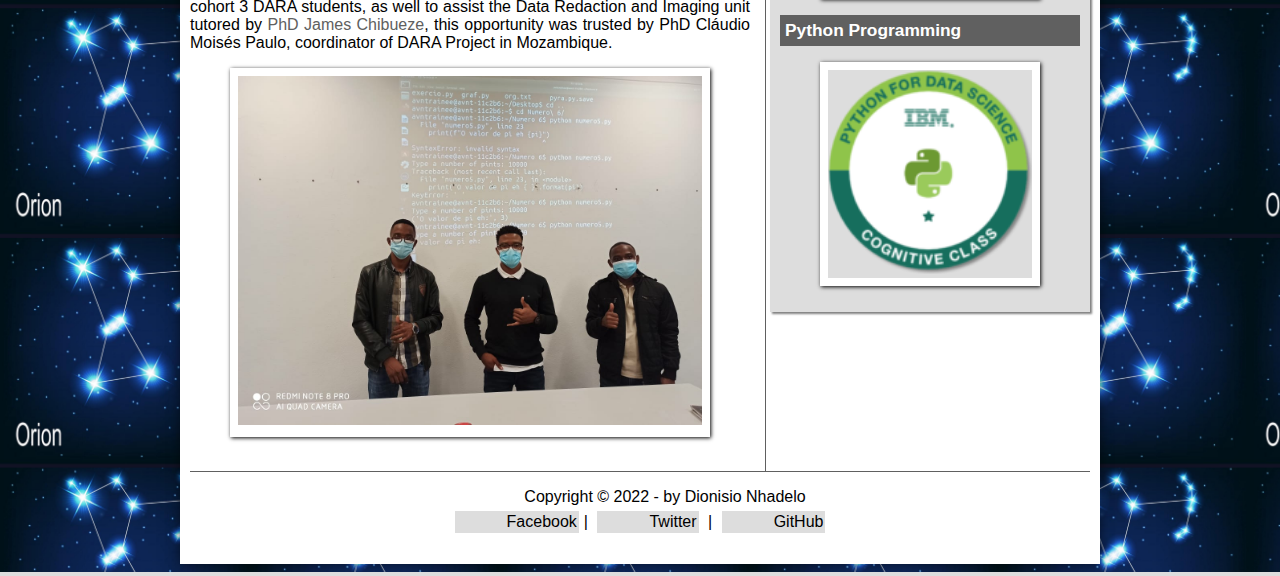
==== commit 9fec0b42: "13/12/2022" ====
--- a/index.html
+++ b/index.html
@@ -49,7 +49,7 @@
 <h3>Dionisio > Welcome!</h3> 
 <h1>About DCN</h1>
 <h2>by Dionisio Nhadelo</h2>
-<h3 class="direita">Last update in 01/Mar/2022</h3>
+<h3 class="direita">Last update in 13/Dec/2022</h3>
 </hgroup>
 </header>
     
@@ -170,7 +170,7 @@
 
 <!--INICIO DO RODAPÉ-->
 <footer id="rodape">
-<p>Copyright &copy; 2021 - by Dionisio Nhadelo <br/>
+<p>Copyright &copy; 2022 - by Dionisio Nhadelo <br/>
 <a href="http://facebook.com/dionisio.candido.5" target="_blank">Facebook </a>| <a href="http://twitter.com/nhadelo" target="_blank">Twitter</a> | <a href="http://github.com/dionisionhadelo" target="_blank"> GitHub</a></p>
 </footer>
 
